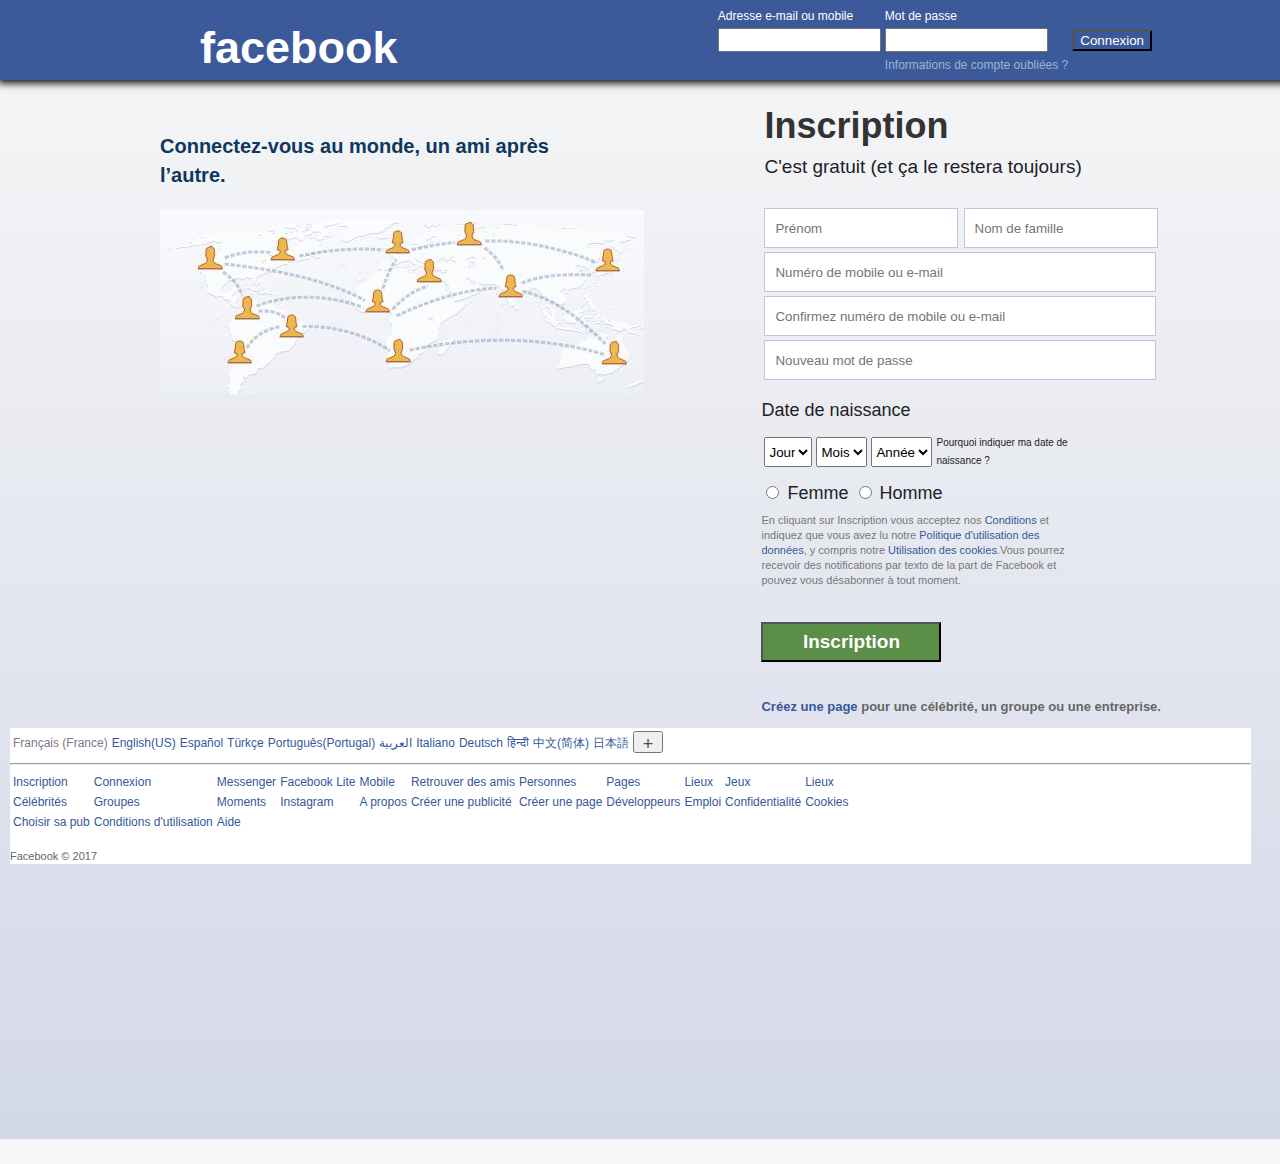
==== index.html @ 72009074 "Add files via upload" ====
<!DOCTYPE html>

<html>

    <head>

        <meta charset="utf-8" />

        <link rel="stylesheet" href="style.css" />
        <style type="texte/css"></style>

        <title>Facebook</title>

    </head>


    <body>
    <div id="div_générale">

        <div id="boîte_haute">
            <div id="entête">
                <div id="logo">
                facebook
            </div>

            <div id="formulaire_login">
                
<!-- ici je vais placer mon formulaire -->
                <form action="index.html" method="post">
<!--je vais insérer un tableau pour pouvoir structurer mon formulaire-->
                    <table>
                            <tr>
                                <td style=" color:#FFFFFF; font-family: Helvetica; font-size: 12px; line-height: 16px;"> Adresse e-mail ou mobile</td> <td style="color:#FFFFFF; font-family: Helvetica; font-size: 12px; line-height: 16px;"> Mot de passe</td>
                            </tr>
                            <!-- ça m'a sauvé la vie de trouver l'extension What Font pour Chrome, j'avais tant galéré avant.. --> 
                            <tr>
                                 <td><label for="Login" class="leLabelDeMonLogin"></label>
                                 <input type="text" name="Adresse e-mail ou mobile" style= "width: 155px; height: 18px"></td>
                                 <td><input type="password" name="Password" style="width: 155px; height: 18px"></td>
                                 <td><input type="button" value="Connexion" style="color: white; background-color:#3b5998;"></td> 
                            <tr> 
                                 <td><br></td>
                                 <td style="color:#9cb4d8; font-family: Helvetica; font-size: 12px; line-height: 16px;"> Informations de compte oubliées ?</td>
                            </tr>     

                            </tr>        
                                 </label>
                    </table>
                </form>
            </div>

<!--maintenant on va insérer l'image-->
            <div id="boîte_milieu">
                <p style=" font-family:Helvetica; line-height: 29px; font-size: 20px; font-weight:bold; color:#0e385f";> Connectez-vous au monde, un ami après </br> l’autre.</p>
                <div id="image">
                    <img src="imgfb.JPG">
            </div>


                <div id="droite">
                <table>
                <tr> <td style= "color:#333333; font-family: Helvetica; font-size: 36px; line-height: 48px;"> <b> Inscription </b> </td> </tr>
                <tr> <td style= "color:#1d2129; font-family: Helvetica; font-size: 19px; line-height: 25px;"> C'est gratuit (et ça le restera toujours)</td></tr>
                </table>
                <br>
            <div id="formulaire_milieu">
                <form>

                    <table>
                        <tr>
                            <td><input type="text" style="width:172px; height: 18px;" placeholder="Prénom"> <input type="text" style="width:172px;height: 18px;" placeholder="Nom de famille"></td>
                        </tr>

                        <tr>    
                            <td><input type="text" style="width:370px;height: 18px;" placeholder="Numéro de mobile ou e-mail"></td>
                        </tr>

                        <tr>
                            <td><input type="text" style="width:370px;height: 18px;" placeholder="Confirmez numéro de mobile ou e-mail"></td>
                        </tr>

                        <tr>
                            <td><input type="password" style="width:370px;height: 18px;" placeholder="Nouveau mot de passe"></td>
                        </tr>

                    </table>
                    <br>

                    <div id="date_naissance">
                    
                    <table>  
                    <tr style="font-family: Helvetica; font-size:18px; line-height: 24px; color:#1d2129"> Date de naissance</tr>

                    <tr>
                            <td><select><option> Jour </option>
                                        <option> 1 </option> <option> 2 </option> <option>3</option> <option>4</option> <option>5</option><option>6</option> <option>7</option> <option>8</option> <option>9</option> <option>10</option> <option>11</option> <option>12</option> <option>13</option> <option>14</option> <option>15</option> <option>16</option> <option>17</option> <option>18</option> <option>19</option> <option>20</option> <option>21</option> <option>23</option> <option>24</option> <option>25</option> <option>26</option> <option>27</option> <option>28</option> <option>29</option> <option>30</option> <option>31</option> </select></td>

                                        <td><select><option> Mois </option><option>jan</option><option>fév</option><option>mar</option><option>avr</option><option>mai</option><option>jun</option><option>juil</option><option>sep</option><option>oct</option><option>nov</option><option>déc</option></select></td>

                                        <td><select><option>Année</option><option>2016</option><option>2015</option><option>2014</option><option>2013</option><option>2012</option><option>2011</option><option>2010</option><option>2009</option><option>2008</option><option>2007</option><option>2006</option><option>2005</option><option>2004</option><option>2003</option><option>2002</option><option>2001</option><option>2000</option><option>1999</option><option>1998</option><option>1997</option><option>1996</option><option>1995</option><option>1994</option><option>1993</option><option>1992</option></select></td>

                                        <td> <p style="font-size: 10px;"<a href= "https://fr-fr.facebook.com/about/privacy/"> Pourquoi indiquer ma date de <br> naissance ? </a></td>
                    </tr>
                    </table>
                    </div>                   
                                        <tr>

                                        <td><input type="radio"> Femme
                                        <input type="radio"> Homme</td>    
                                        </tr>
                    
                </table>

                </form>
                <p style="font-size: 11px; font-family: Helvetica; line-height: 15px; color: #777777">  En cliquant sur Inscription vous acceptez nos <a href="https://fr-fr.facebook.com/legal/terms"> Conditions </a> et </br> indiquez que vous avez lu notre <a href="https://fr-fr.facebook.com/about/privacy"> Politique d'utilisation des </br> données</a>, y compris notre <a href="https://fr-fr.facebook.com/policies/cookies/"> Utilisation des cookies</a>.Vous pourrez</br>recevoir des notifications par texto de la part de Facebook et </br>pouvez vous désabonner à tout moment. </p> 
            </div></br>
                <button style=" color: #FFFFFF; font-family: Helvetica; font-size: 19px; line-height: 24px; size: 30px; width: 180px; height: 40px; border-radius: round; background-color: #5B8E47"> <b> Inscription</b> </button>
                <br>
                <br>
                <p style="font-size: 13px; font-family: Helvetica; line-height: 17px; color: #666666;> <a href: "https://fr-fr.facebook.com/pages/create/?ref_type=registration_form"> <b><a href="https://fr-fr.facebook.com/pages/create/?ref_type=registration_form"> Créez une page </a> pour une célébrité, un groupe ou une entreprise.</b></p>
            </div>

     <div id="pied_page">
        <table>
            <tr> 
                <td style="color: #84738D"> Français (France) </a> </td> <td> <a href="https://www.facebook.com/"> English(US) </a></td> <td> <a href="https://es-la.facebook.com/"> Español </a></td> <td> <a href="https://tr-tr.facebook.com/"> Türkçe </a></td> <td>Português(Portugal)</td> <td>العربية</td> <td>Italiano</td> <td>Deutsch</td> <td> हिन्दी </td> <td>中文(简体) </td> <td> 日本語</td> <td> <button style=" font-size: 18px; line-height: 20px; color: #4b4f56; width: 30px; height: 22px;">+</button></td> 
            </tr>
        </table>
        <hr>
        <table>
            <tr>
                <td>Inscription</td>  <td>Connexion</td>  <td>Messenger</td>  <td>Facebook Lite</td> <td>Mobile</td>  <td>Retrouver des amis</td>  <td>Personnes</td> <td>Pages</td> <td>Lieux</td> <td>Jeux</td> <td>Lieux</td>
            </tr>
            <tr>
                <td>Célébrités</td>  <td>Groupes</td>  <td>Moments</td>  <td>Instagram</td>  <td>A propos</td>  <td>Créer une publicité</td>  <td><a href="https://fr-fr.facebook.com/pages/create/?ref_type=registration_form"> Créer une page </a></td>  <td>Développeurs</td>  <td>Emploi</td>  <td>Confidentialité</td>  <td>Cookies</td>
            </tr>
            <tr>
                <td>Choisir sa pub</td>  <td>Conditions d'utilisation</td>  <td>Aide</td>
            </tr>
        </table>

        <br>

        <div style="color:#666666; font-size: 11px; line-height: 15px; font-family: Helvetica;"> Facebook © 2017</div>

        </div>    
    </body>

</html>
---- style.css ----
a {
  text-decoration: none;
  color: #365899;
}
a:visited {
  color: #365899;
}

a:hover, a:focus, a:active {
  text-decoration: underline;
  color: #365899;
}

body{
	margin:0px;
	padding:0px;
	height: 500px;
	width:1355px;
	background: linear-gradient(#f7f7f7, #d3d8e8);
}

#boîte_haute{
	height: 640;
	position: relative;
	display: block;
}

#entête{
	width: 100%;
	height: 80px;
	background: #3C5A99;
	box-shadow: 2px 2px 2px 2px;
	box-shadow: 0px 1px 8px 2px;
	position: relative;
}

#logo{
	font-size: 45px;
	color: white;
	font-family: arial;
	font-weight: bold;
	line-height: 15px;
	position:relative;
	left:200px;
	top: 40px;
}

#formulaire_login{
	float: right;
	color: white;
	position:relative;
	right:200px;
	top:-10px;
}


#boîte_milieu{
	float: left;
	font-size: 20px;
	font-family: tahoma; 
	font-style:bold;
	color: black;
	position: relative;
	top: 25px;
	left: 160px;
}

#droite{
	z-index: 7;
	float: right;
	position: relative;
	top: -300px;
	right:240px;
}

#formulaire_milieu input{
	border: 1px solid #BDC7D8;
	border border-radius: 5px;
	color: black;
	padding: 10px;
	position: relative;
	z-index: 6;

}


#formulaire_milieu select{
	display: inline;
	height: 30px;	
}

#formulaire_milieu {
	color:#1d2129;
	font-family: Helvetica; 
	font-size: 18px;
	line-height: 18px;
	font-family: Helvetica;
	border-spacing: 0px;
}

#pied_page{
	position: relative;
	font-size: 12px;
	font-family: helvetica;
	line-height: 16px;
	color: 	#365899;
	bottom: 180px;
	background: #FFFFFF ;
	width: 100%;
	height: 100;
	border-spacing: 3px;
	float:left;
	left: -150px;
	top:-300px;
}
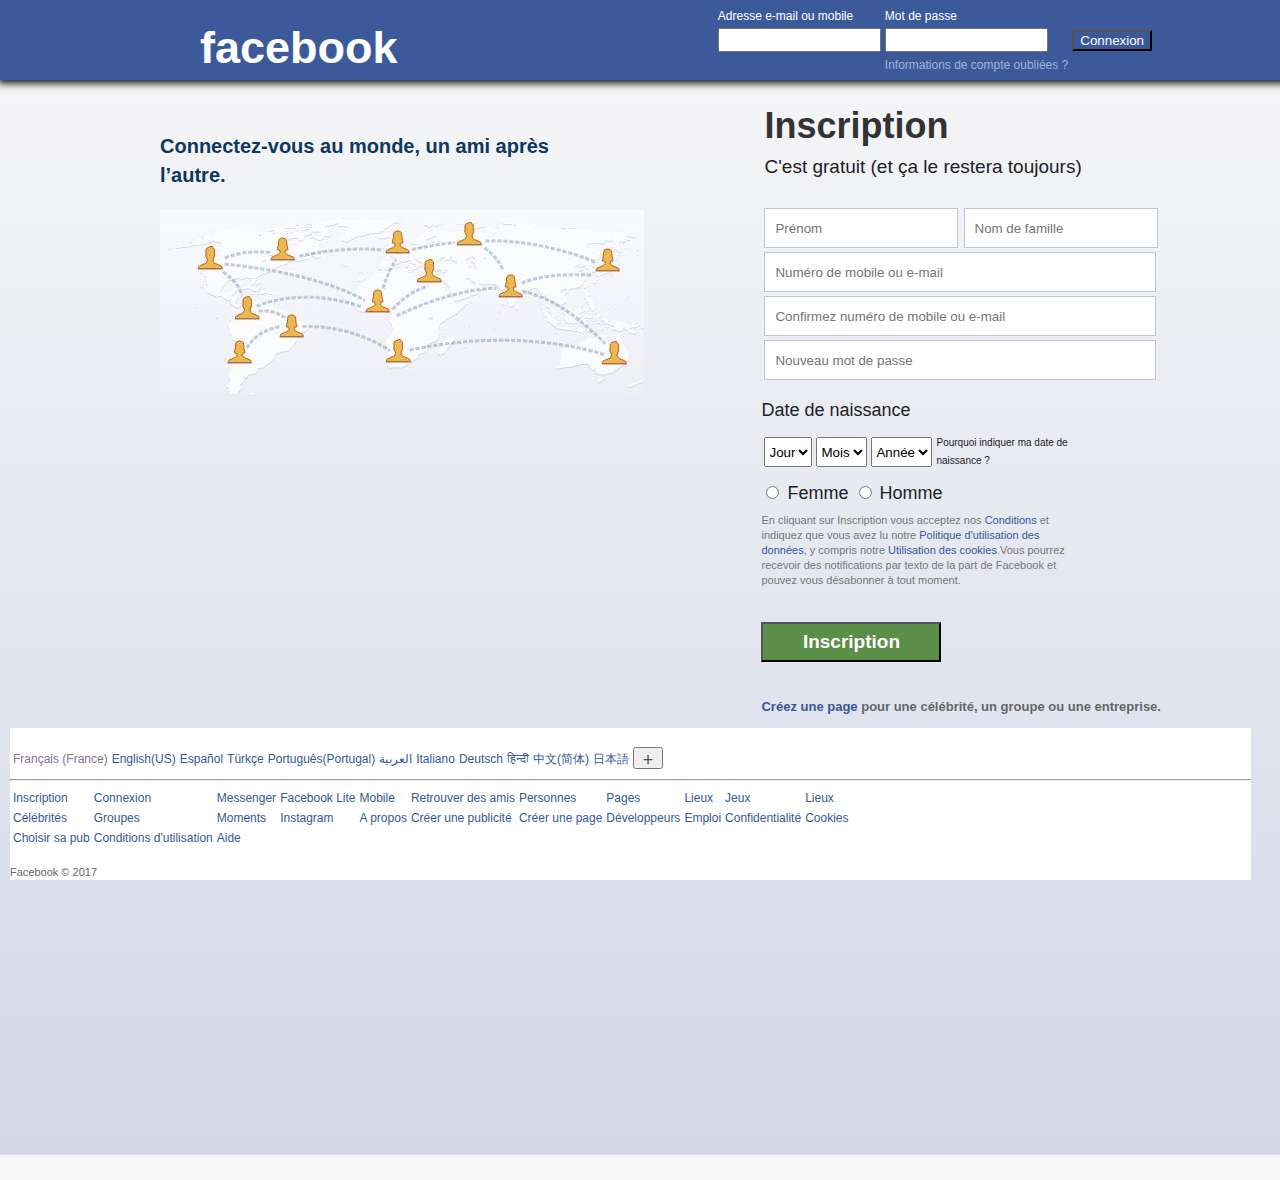
==== commit 694e49d9: "Add files via upload" ====
--- a/index.html
+++ b/index.html
@@ -37,7 +37,7 @@
                                  <td><label for="Login" class="leLabelDeMonLogin"></label>
                                  <input type="text" name="Adresse e-mail ou mobile" style= "width: 155px; height: 18px"></td>
                                  <td><input type="password" name="Password" style="width: 155px; height: 18px"></td>
-                                 <td><input type="button" value="Connexion" style="color: white; background-color:#3b5998;"></td> 
+                                 <td><input type="button" value="Connexion" style="color: white; background-color:#3b5998;" onclick="location.href='index2.html'"></td> 
                             <tr> 
                                  <td><br></td>
                                  <td style="color:#9cb4d8; font-family: Helvetica; font-size: 12px; line-height: 16px;"> Informations de compte oubliées ?</td>
@@ -122,7 +122,7 @@
 
      <div id="pied_page">
         <table>
-            <tr> 
+            <tr> &nbsp;&nbsp;&nbsp;&nbsp;&nbsp;&nbsp;&nbsp;&nbsp;&nbsp; &nbsp;&nbsp;&nbsp;&nbsp;&nbsp;
                 <td style="color: #84738D"> Français (France) </a> </td> <td> <a href="https://www.facebook.com/"> English(US) </a></td> <td> <a href="https://es-la.facebook.com/"> Español </a></td> <td> <a href="https://tr-tr.facebook.com/"> Türkçe </a></td> <td>Português(Portugal)</td> <td>العربية</td> <td>Italiano</td> <td>Deutsch</td> <td> हिन्दी </td> <td>中文(简体) </td> <td> 日本語</td> <td> <button style=" font-size: 18px; line-height: 20px; color: #4b4f56; width: 30px; height: 22px;">+</button></td> 
             </tr>
         </table>
--- a/style.css
+++ b/style.css
@@ -112,4 +112,64 @@
 	float:left;
 	left: -150px;
 	top:-300px;
+}
+
+
+#page{
+background: #E9EBEE;
+}
+
+#entête2{
+	width: 100%;
+	height: 40px;
+	background: #3C5A99;
+	box-shadow: 1px 1px 1px 1px;
+	box-shadow: 0px 1px 2px 1px;
+	position: absolute;
+	border-collapse: collapse;
+}
+
+#gauche{
+	float:left;
+	background-color: #EAEBEF;
+}
+
+#centre_haut{
+	top:60px;
+	left:270px;
+	width: 520px;
+	height: 160px;
+	position:absolute;
+	-webkit-box-shadow: 0 3px 8px rgba(0, 0, 0, .25);
+	background-color: #FFFEFF;
+}
+
+#centre_bas{
+	top:173px;
+	left:0px;
+	width: 520px;
+	height: 410px;
+	position:absolute;
+	-webkit-box-shadow: 0 3px 8px rgba(0, 0, 0, .25);
+	background-color: #FFFFFF;
+}
+
+#droitepub{
+	top:0px;
+	left:533px;
+	width: 300px;
+	height: 490px;
+	position:absolute;
+	-webkit-box-shadow: 0 3px 8px rgba(0, 0, 0, .25);
+	background-color: #FFFFFF;
+}
+
+#droitepubbas{
+	top:500px;
+	left:533px;
+	width: 300px;
+	height: 80px;
+	position:absolute;
+	-webkit-box-shadow: 0 3px 8px rgba(0, 0, 0, .25);
+	background-color: #FFFFFF;
 }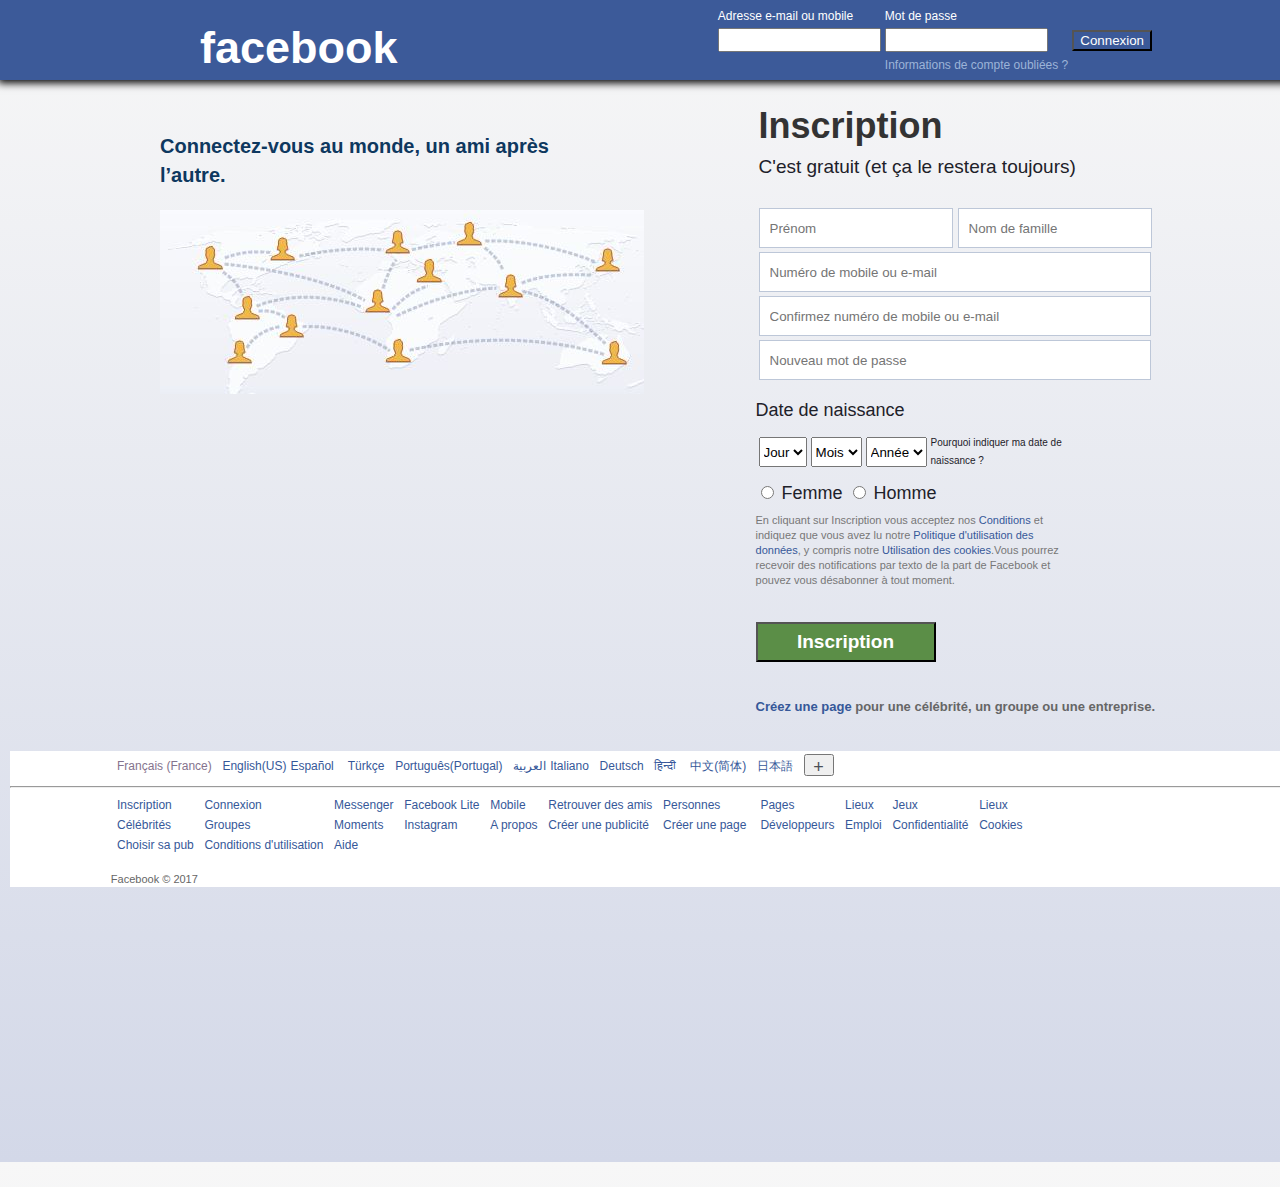
==== commit aac63f8f: "Add files via upload" ====
--- a/index.html
+++ b/index.html
@@ -118,30 +118,35 @@
                 <br>
                 <br>
                 <p style="font-size: 13px; font-family: Helvetica; line-height: 17px; color: #666666;> <a href: "https://fr-fr.facebook.com/pages/create/?ref_type=registration_form"> <b><a href="https://fr-fr.facebook.com/pages/create/?ref_type=registration_form"> Créez une page </a> pour une célébrité, un groupe ou une entreprise.</b></p>
+                <br>
             </div>
 
      <div id="pied_page">
         <table>
-            <tr> &nbsp;&nbsp;&nbsp;&nbsp;&nbsp;&nbsp;&nbsp;&nbsp;&nbsp; &nbsp;&nbsp;&nbsp;&nbsp;&nbsp;
-                <td style="color: #84738D"> Français (France) </a> </td> <td> <a href="https://www.facebook.com/"> English(US) </a></td> <td> <a href="https://es-la.facebook.com/"> Español </a></td> <td> <a href="https://tr-tr.facebook.com/"> Türkçe </a></td> <td>Português(Portugal)</td> <td>العربية</td> <td>Italiano</td> <td>Deutsch</td> <td> हिन्दी </td> <td>中文(简体) </td> <td> 日本語</td> <td> <button style=" font-size: 18px; line-height: 20px; color: #4b4f56; width: 30px; height: 22px;">+</button></td> 
+            <tr>
+                <td>&nbsp;&nbsp;&nbsp;&nbsp;&nbsp;&nbsp;&nbsp;&nbsp;&nbsp; &nbsp;&nbsp;&nbsp;&nbsp;&nbsp;&nbsp;&nbsp;&nbsp;&nbsp;&nbsp;&nbsp;&nbsp;&nbsp;&nbsp; &nbsp;&nbsp;&nbsp;&nbsp;&nbsp;</td>
+                <td style="color: #84738D"> Français (France) </a> </td> <td> <a href="https://www.facebook.com/"> &nbsp;&nbsp;English(US) </a></td> <td> <a href="https://es-la.facebook.com/"> Español &nbsp;&nbsp;</a></td> <td> <a href="https://tr-tr.facebook.com/"> Türkçe&nbsp;&nbsp; </a></td> <td>Português(Portugal)&nbsp;&nbsp;</td> <td>العربية</td> <td>Italiano&nbsp;&nbsp;</td> <td>Deutsch&nbsp;&nbsp;</td> <td> हिन्दी &nbsp;&nbsp;</td> <td>中文(简体)&nbsp;&nbsp; </td> <td> 日本語&nbsp;&nbsp;</td> <td> <button style=" font-size: 18px; line-height: 20px; color: #4b4f56; width: 30px; height: 22px;">+</button></td> 
             </tr>
         </table>
         <hr>
         <table>
             <tr>
-                <td>Inscription</td>  <td>Connexion</td>  <td>Messenger</td>  <td>Facebook Lite</td> <td>Mobile</td>  <td>Retrouver des amis</td>  <td>Personnes</td> <td>Pages</td> <td>Lieux</td> <td>Jeux</td> <td>Lieux</td>
+                <td>&nbsp;&nbsp;&nbsp;&nbsp;&nbsp;&nbsp;&nbsp;&nbsp;&nbsp; &nbsp;&nbsp;&nbsp;&nbsp;&nbsp;&nbsp;&nbsp;&nbsp;&nbsp;&nbsp;&nbsp;&nbsp;&nbsp;&nbsp; &nbsp;&nbsp;&nbsp;&nbsp;&nbsp;</td>
+                <td>Inscription&nbsp;&nbsp;</td>  <td>Connexion&nbsp;&nbsp;</td>  <td>Messenger&nbsp;&nbsp;</td>  <td>Facebook Lite&nbsp;&nbsp;</td> <td>Mobile&nbsp;&nbsp;</td>  <td>Retrouver des amis&nbsp;&nbsp;</td>  <td>Personnes&nbsp;&nbsp;</td> <td>Pages&nbsp;&nbsp;</td> <td>Lieux&nbsp;&nbsp;</td> <td>Jeux&nbsp;&nbsp;</td> <td>Lieux&nbsp;&nbsp;</td>
             </tr>
             <tr>
-                <td>Célébrités</td>  <td>Groupes</td>  <td>Moments</td>  <td>Instagram</td>  <td>A propos</td>  <td>Créer une publicité</td>  <td><a href="https://fr-fr.facebook.com/pages/create/?ref_type=registration_form"> Créer une page </a></td>  <td>Développeurs</td>  <td>Emploi</td>  <td>Confidentialité</td>  <td>Cookies</td>
+                <td>&nbsp;&nbsp;&nbsp;&nbsp;&nbsp;&nbsp;&nbsp;&nbsp;&nbsp; &nbsp;&nbsp;&nbsp;&nbsp;&nbsp;&nbsp;&nbsp;&nbsp;&nbsp;&nbsp;&nbsp;&nbsp;&nbsp;&nbsp; &nbsp;&nbsp;&nbsp;&nbsp;&nbsp;</td>
+                <td>Célébrités&nbsp;&nbsp;</td>  <td>Groupes&nbsp;&nbsp;</td>  <td>Moments&nbsp;&nbsp;</td>  <td>Instagram&nbsp;&nbsp;</td>  <td>A propos&nbsp;&nbsp;</td>  <td>Créer une publicité&nbsp;&nbsp;</td>  <td><a href="https://fr-fr.facebook.com/pages/create/?ref_type=registration_form"> Créer une page &nbsp;&nbsp;</a></td>  <td>Développeurs&nbsp;&nbsp;</td>  <td>Emploi&nbsp;&nbsp;</td>  <td>Confidentialité&nbsp;&nbsp;</td>  <td>Cookies&nbsp;&nbsp;</td>
             </tr>
             <tr>
-                <td>Choisir sa pub</td>  <td>Conditions d'utilisation</td>  <td>Aide</td>
+                <td>&nbsp;&nbsp;&nbsp;&nbsp;&nbsp;&nbsp;&nbsp;&nbsp;&nbsp; &nbsp;&nbsp;&nbsp;&nbsp;&nbsp;&nbsp;&nbsp;&nbsp;&nbsp;&nbsp;&nbsp;&nbsp;&nbsp;&nbsp; &nbsp;&nbsp;&nbsp;&nbsp;&nbsp;</td>
+                <td>Choisir sa pub&nbsp;&nbsp;</td>  <td>Conditions d'utilisation&nbsp;&nbsp;</td>  <td>Aide&nbsp;&nbsp;</td>
             </tr>
         </table>
 
         <br>
 
-        <div style="color:#666666; font-size: 11px; line-height: 15px; font-family: Helvetica;"> Facebook © 2017</div>
+        <div style="color:#666666; font-size: 11px; line-height: 15px; font-family: Helvetica;">&nbsp;&nbsp;&nbsp;&nbsp;&nbsp;&nbsp;&nbsp;&nbsp;&nbsp; &nbsp;&nbsp;&nbsp;&nbsp;&nbsp;&nbsp;&nbsp;&nbsp;&nbsp;&nbsp;&nbsp;&nbsp;&nbsp;&nbsp; &nbsp;&nbsp;&nbsp;&nbsp;&nbsp;&nbsp;&nbsp; Facebook © 2017</div>
 
         </div>    
     </body>
--- a/style.css
+++ b/style.css
@@ -70,7 +70,7 @@
 	float: right;
 	position: relative;
 	top: -300px;
-	right:240px;
+	right:360px;
 }
 
 #formulaire_milieu input{
@@ -157,7 +157,7 @@
 #droitepub{
 	top:0px;
 	left:533px;
-	width: 300px;
+	width: 308px;
 	height: 490px;
 	position:absolute;
 	-webkit-box-shadow: 0 3px 8px rgba(0, 0, 0, .25);
@@ -167,9 +167,50 @@
 #droitepubbas{
 	top:500px;
 	left:533px;
-	width: 300px;
-	height: 80px;
-	position:absolute;
-	-webkit-box-shadow: 0 3px 8px rgba(0, 0, 0, .25);
-	background-color: #FFFFFF;
+	width: 308px;
+	height: 100px;
+	position:absolute;
+	-webkit-box-shadow: 0 3px 8px rgba(0, 0, 0, .25);
+	background-color: #FFFFFF;
+}
+
+#extreme_droite{
+	top:-518px;
+	left:349px;
+	width: 200px;
+	height: 200px;
+	position:absolute;
+	-webkit-box-shadow: 0 1px 3px rgba(0, 0, 0, .25);
+	background-color: #E9EBEE;
+}
+
+#extreme_droite_bas{
+	top:200px;
+	left:0px;
+	width: 207px;
+	height: 400px;
+	position:absolute;
+	-webkit-box-shadow: 0 1px 3px rgba(0, 0, 0, .25);
+	background-color: #E9EBEE;
+}
+
+#encoreplusbas{
+	top:310px;
+	left:0px;
+	width: 207px;
+	height: 90px;
+	position:absolute;
+	-webkit-box-shadow: 0 3px 8px rgba(0, 0, 0, .25);
+	background-color: #FFFFFF;
+}
+
+#bim{
+	top:370px;
+	left:0px;
+	width: 207px;
+	height: 70px;
+	position:absolute;
+	-webkit-box-shadow: 0 3px 8px rgba(0, 0, 0, .25);
+	background-color: #FFFFFF;
+
 }